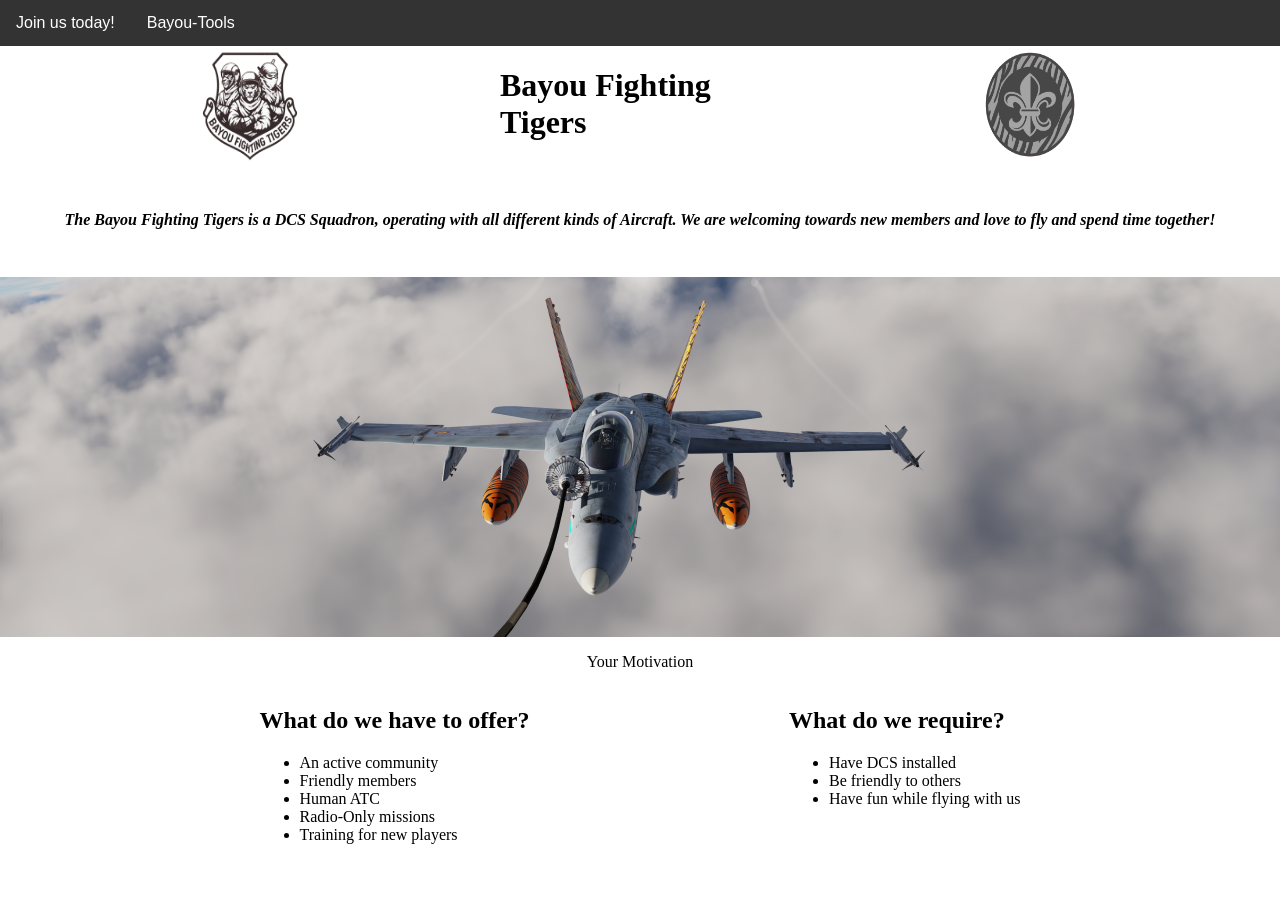
==== index.html @ 8747a4d9 "Add files via upload" ====
<!DOCTYPE html>
    <html>
        <head>
            <link href="./index.css" rel="stylesheet"/>
            <title id="title">159th Bayou Fighting Tigers</title>
         </head>
        <body>
            <div class="navbar">
            <a href="https://discord.gg/PzN5SMcUpk" target="_blank" >Join us today!</a>
            <div class="dropdown">
                <button class="dropbtn">Bayou-Tools
                <i class="fa fa-caret-down"></i>
                </button>
                <div class="dropdown-content">
                    <a href="./Mods.html" target="_blank">Mods</a>
                    <a href="https://drive.google.com/drive/folders/1nUEIK_yalOsYs9toBN4D34Zn_E34keL-" target="_blank">Liveries</a>
                    <a href="#">Kneeboards (WIP)</a>
					<a href="http://bayoufightingtigers.ddns.net:3000/" target="_blank">BFT-Olympus</a>
                </div>
            </div>
            </div>
            <div class="heading-wrapper">
                <img src="1000002084.png" alt="BFT Logo" class="BFT_pic">
                <h1><strong>Bayou Fighting Tigers</strong></h1>
                <img src="1000002083.webp" alt="BFT Thingy" class="BFT_pic">
            </div>
            <div id="text1">
			<p><strong><em>The Bayou Fighting Tigers is a DCS Squadron, operating with all different kinds of Aircraft. We are welcoming towards new members and love to fly and spend time together!</em></strong></p>
            </div>
			<img id="aar" src="./Screen_260607_181528.png" alt="159th F/A-18C Lot20 during aerial refueling">
            <p id="text2">Your Motivation</p>
            <div id="text3">
                <div>
                <h2>What do we have to offer?</h2>
                    <ul>
                        <li>An active community</li>
                        <li>Friendly members</li>
                        <li>Human ATC</li>
                        <li>Radio-Only missions</li>
                        <li>Training for new players</li>
                    </ul>
                </div>
                <div>
                    <h2>What do we require?</h2>
                    <ul>
                        <li>Have DCS installed</li>
                        <li>Be friendly to others</li>
                        <li>Have fun while flying with us</li>
                    </ul>
                </div>
            </div>
        </body>
    </html>
---- index.css ----
body {
    margin: 0;
    background: 121212;
}

#text1 {
    display: flex;
    justify-content: center;
    margin: 2rem;
}

.links {
    border: 1rem black;
    color: goldenrod;
}

.links:hover {
    border: 1rem black;
    background-color: goldenrod;
    color: black;
}

h1 {
    display: flex;
    justify-content: center;
    color: black;
}

.heading-wrapper {
    display: flex;
    justify-content: center;

}

.BFT_pic {
    width: 100px;
    height: auto;
    margin-left: 200px;
    margin-right: 200px;
}

#text2 {
    display: flex;
    justify-content: center;
}

#text3 {
    display: flex;
    justify-content: space-evenly;
}

#aar {
    display: flex;
    justify-content: center;
    width: 100%;
}

.navbar {
  overflow: hidden;
  background-color: #333;
  font-family: Arial;
}

.navbar a {
  float: left;
  font-size: 16px;
  color: white;
  text-align: center;
  padding: 14px 16px;
  text-decoration: none;
}

.dropdown {
  float: left;
  overflow: hidden;
}

.dropdown .dropbtn {
  font-size: 16px;
  border: none;
  outline: none;
  color: white;
  padding: 14px 16px;
  background-color: inherit;
  font-family: inherit;
  margin: 0;
}

.navbar a:hover, .dropdown:hover .dropbtn {
  background-color: #B25A26;
}

.dropdown-content {
  display: none;
  position: absolute;
  background-color: #f9f9f9;
  min-width: 160px;
  box-shadow: 0px 8px 16px 0px rgba(0,0,0,0.2);
  z-index: 1;
}

.dropdown-content a {
  float: none;
  color: black;
  padding: 12px 16px;
  text-decoration: none;
  display: block;
  text-align: left;
}

.dropdown-content a:hover {
  background-color: #ddd;
}

.dropdown:hover .dropdown-content {
  display: block;
}
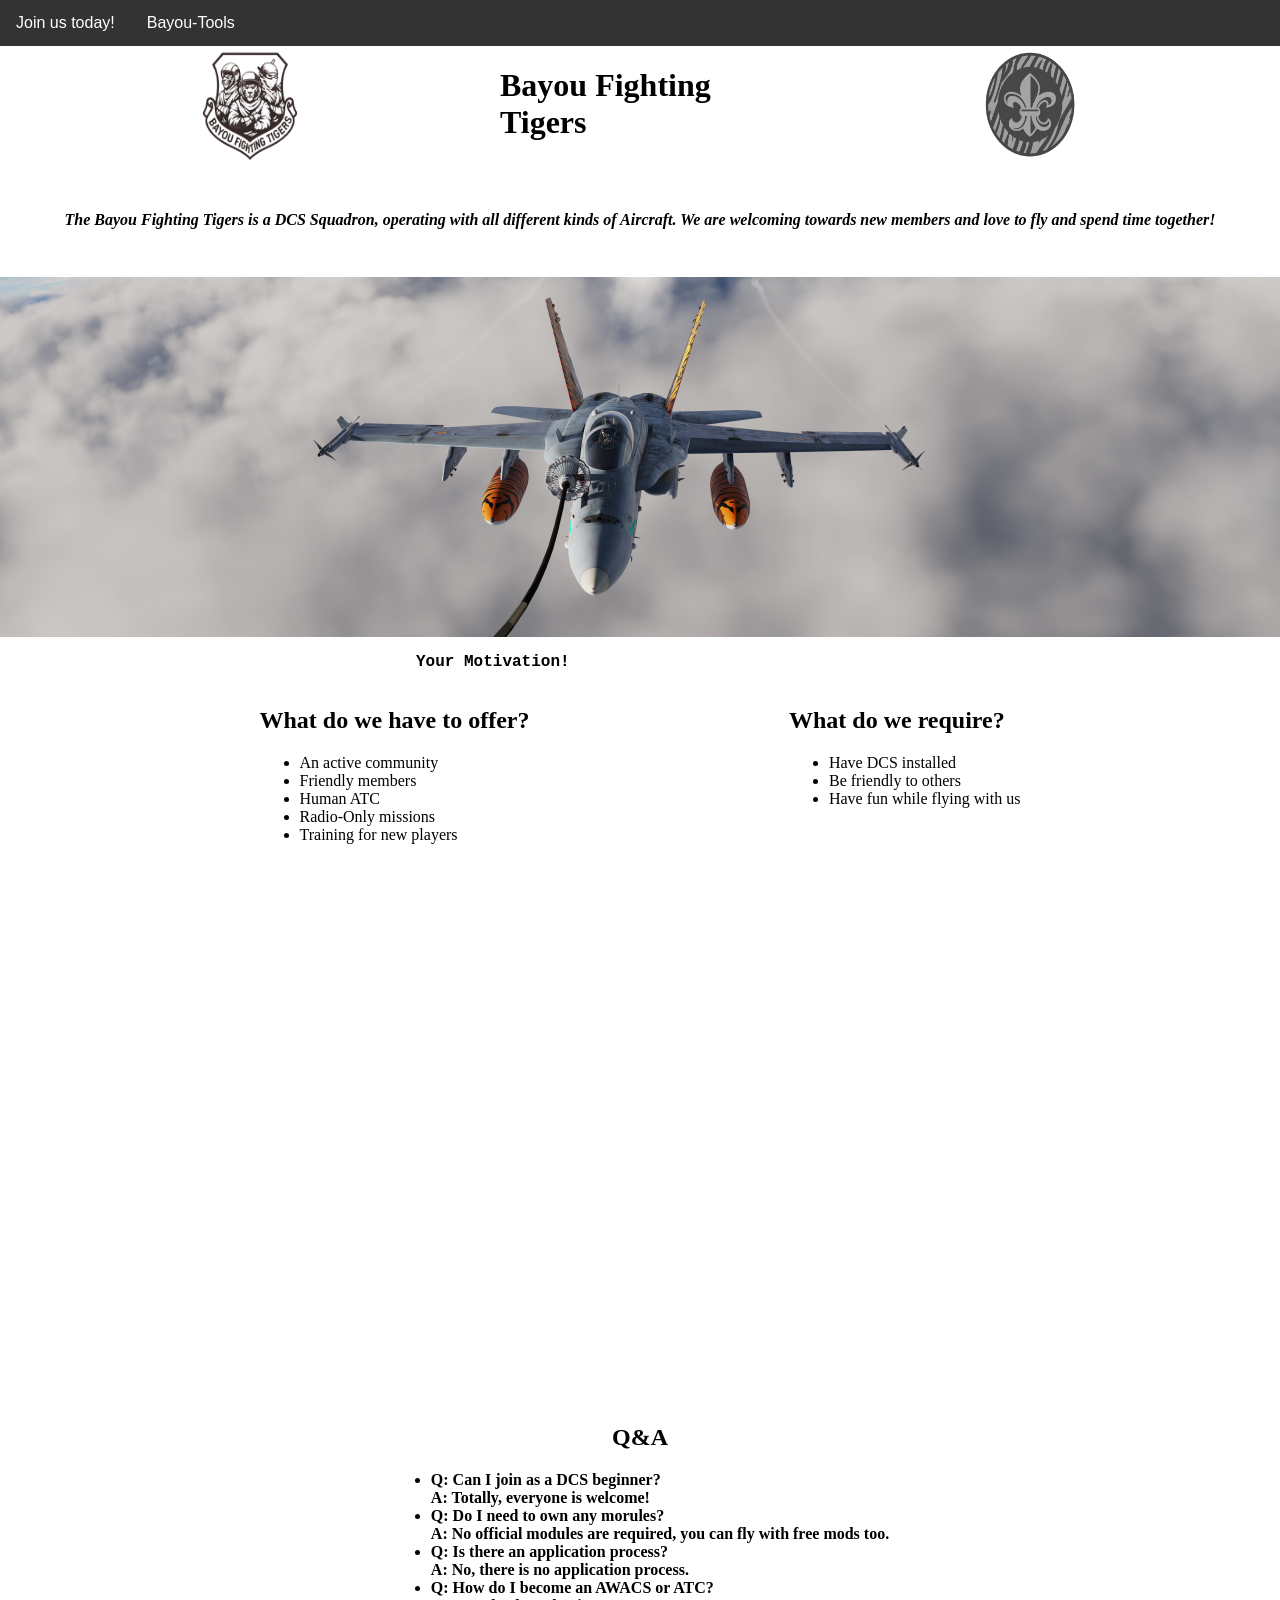
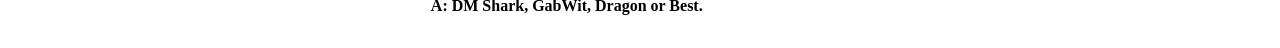
==== commit 3596ead0: "Add files via upload" ====
--- a/index.html
+++ b/index.html
@@ -13,7 +13,7 @@
                 </button>
                 <div class="dropdown-content">
                     <a href="./Mods.html" target="_blank">Mods</a>
-                    <a href="https://drive.google.com/drive/folders/1nUEIK_yalOsYs9toBN4D34Zn_E34keL-" target="_blank">Liveries</a>
+                    <a href="https://drive.google.com/drive/folders/1nUEIK_yalOsYs9toBN4D34Zn_E34keL-?usp=drive_link" target="_blank">Liveries</a>
                     <a href="#">Kneeboards (WIP)</a>
 					<a href="http://bayoufightingtigers.ddns.net:3000/" target="_blank">BFT-Olympus</a>
                 </div>
@@ -28,7 +28,7 @@
 			<p><strong><em>The Bayou Fighting Tigers is a DCS Squadron, operating with all different kinds of Aircraft. We are welcoming towards new members and love to fly and spend time together!</em></strong></p>
             </div>
 			<img id="aar" src="./Screen_260607_181528.png" alt="159th F/A-18C Lot20 during aerial refueling">
-            <p id="text2">Your Motivation</p>
+            <p id="text2"><strong>Your Motivation!</strong></p>
             <div id="text3">
                 <div>
                 <h2>What do we have to offer?</h2>
@@ -49,6 +49,22 @@
                     </ul>
                 </div>
             </div>
+            <div class="videos">
+                <iframe src="https://www.youtube.com/embed/q1IhkqyOR5o?si=D7icCVRSUshgBmw6" referrerpolicy="strict-origin-when-cross-origin" allow="compute-pressure" title="YouTube video player" frameborder="0" allow="accelerometer; autoplay; clipboard-write; encrypted-media; gyroscope; picture-in-picture; web-share" referrerpolicy="strict-origin-when-cross-origin" allowfullscreen class="videos"></iframe>
+            </div>
+            <div>
+                <h2 class="subheadline"><strong>Q&A</strong></h2>
+                <ul class="list"><strong>
+                    <li>Q: Can I join as a DCS beginner? <br>
+                    A: Totally, everyone is welcome!</li>
+                    <li>Q: Do I need to own any morules?<br>
+                    A: No official modules are required, you can fly with free mods too.</li>
+                    <li>Q: Is there an application process?<br>
+                    A: No, there is no application process.</li>
+                    <li>Q: How do I become an AWACS or ATC?<br>
+                    A: DM Shark, GabWit, Dragon or Best.</li>
+                </strong></ul>
+            </div>
         </body>
     </html>
     
--- a/index.css
+++ b/index.css
@@ -39,20 +39,55 @@
     margin-right: 200px;
 }
 
+@media only screen and (max-width: 1210px) {
+  .BFT_pic {
+      width: 100px;
+      height: 100px;
+      margin-left: 100px;
+      margin-right: 100px;
+  }
+}
+
 #text2 {
     display: flex;
     justify-content: center;
+    margin-right: 23%;
+    font-family: cursive, monospace;
 }
 
 #text3 {
     display: flex;
     justify-content: space-evenly;
+    margin-bottom: 2rem;
+}
+
+.subheadline {
+    display: flex;
+    justify-content: center;
+    margin-top: 2rem;
+}
+
+.list {
+    display: flex;
+    justify-content: center;
+    margin-bottom: 2rem;
+}
+
+.listitems {
+    margin-top: 1rem;
 }
 
 #aar {
     display: flex;
     justify-content: center;
     width: 100%;
+}
+
+.videos {
+    display: flex;
+    justify-content: center;
+    width: 100%;
+    height: 500px;
 }
 
 .navbar {
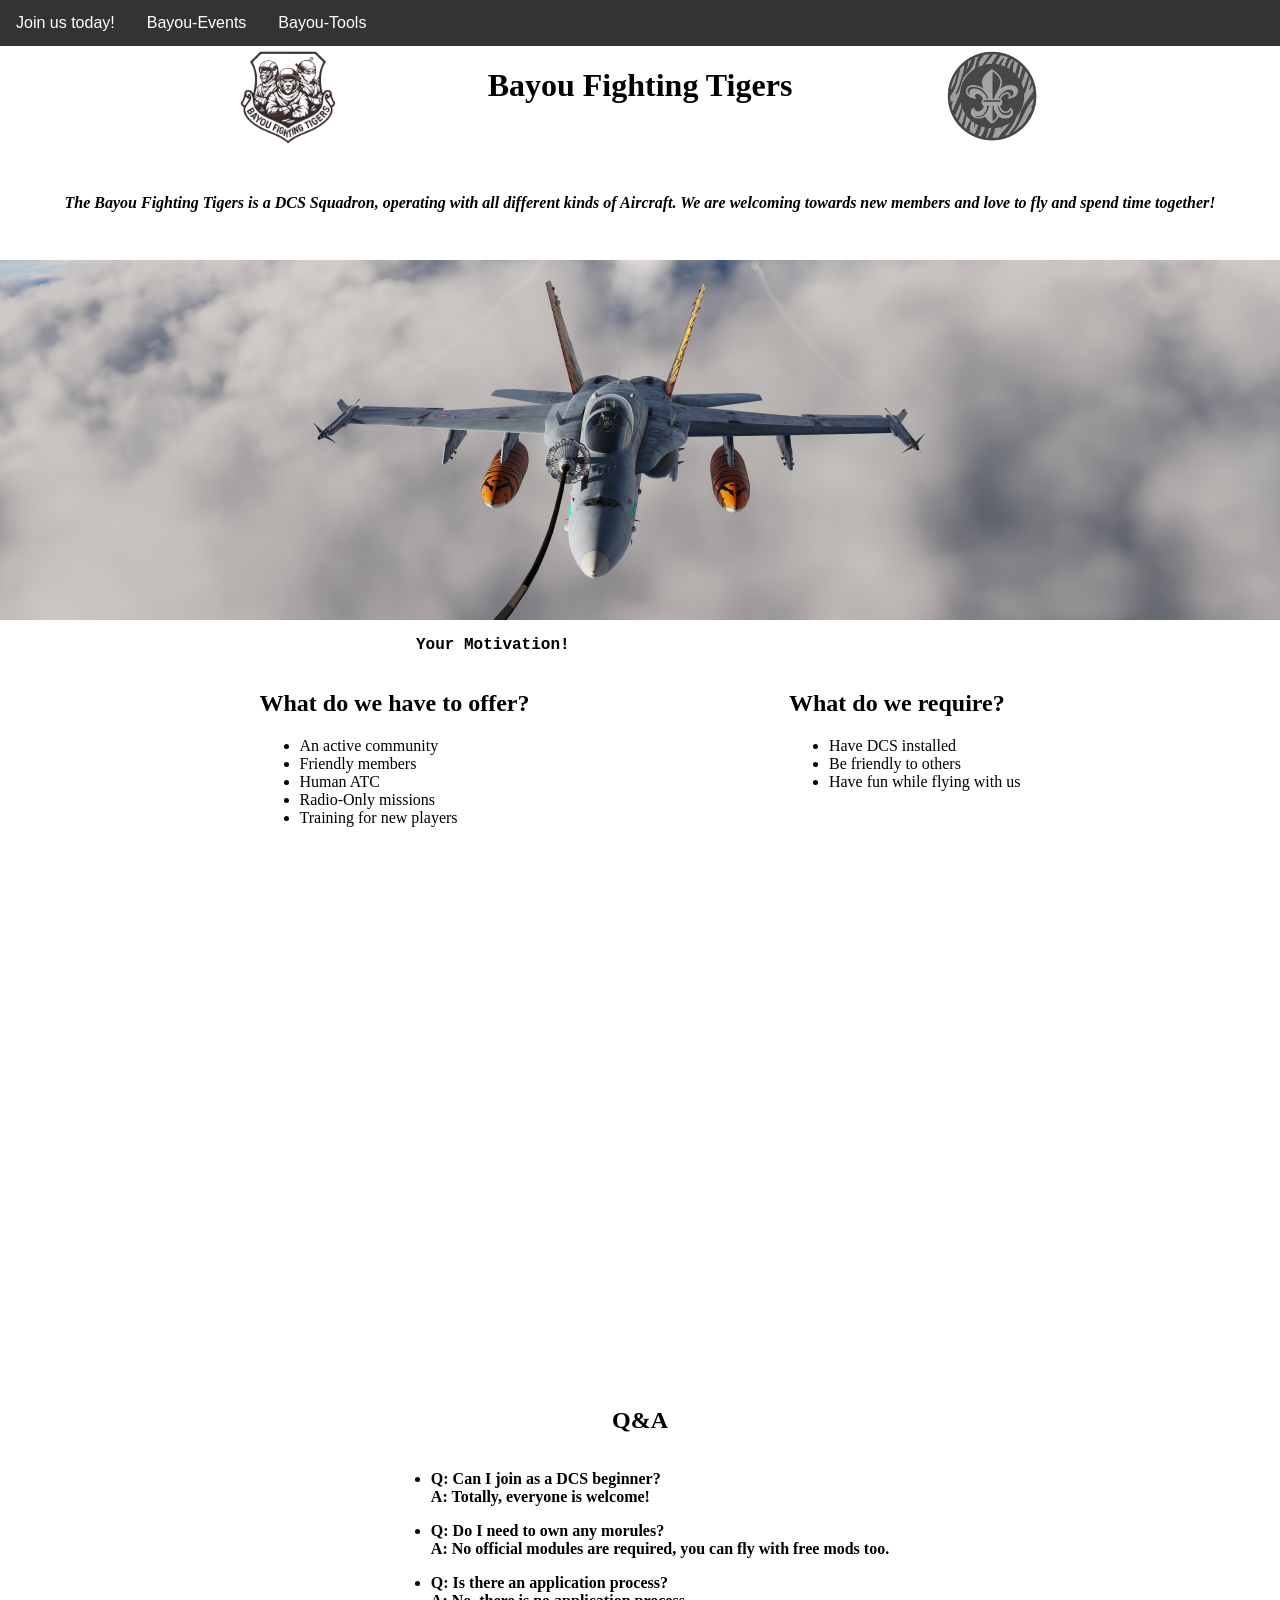
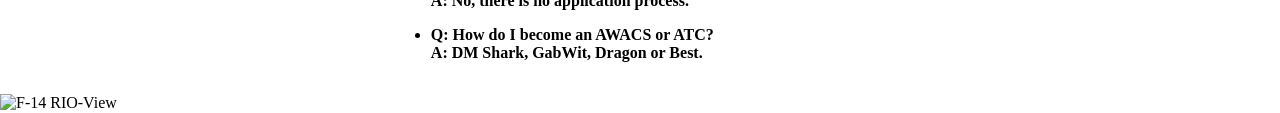
==== commit 10c56069: "Add files via upload" ====
--- a/index.html
+++ b/index.html
@@ -7,6 +7,7 @@
         <body>
             <div class="navbar">
             <a href="https://discord.gg/PzN5SMcUpk" target="_blank" >Join us today!</a>
+            <a href="events.html" target="_blank" >Bayou-Events</a>
             <div class="dropdown">
                 <button class="dropbtn">Bayou-Tools
                 <i class="fa fa-caret-down"></i>
@@ -25,7 +26,7 @@
                 <img src="1000002083.webp" alt="BFT Thingy" class="BFT_pic">
             </div>
             <div id="text1">
-			<p><strong><em>The Bayou Fighting Tigers is a DCS Squadron, operating with all different kinds of Aircraft. We are welcoming towards new members and love to fly and spend time together!</em></strong></p>
+			    <p><strong><em>The Bayou Fighting Tigers is a DCS Squadron, operating with all different kinds of Aircraft. We are welcoming towards new members and love to fly and spend time together!</em></strong></p>
             </div>
 			<img id="aar" src="./Screen_260607_181528.png" alt="159th F/A-18C Lot20 during aerial refueling">
             <p id="text2"><strong>Your Motivation!</strong></p>
@@ -55,15 +56,16 @@
             <div>
                 <h2 class="subheadline"><strong>Q&A</strong></h2>
                 <ul class="list"><strong>
-                    <li>Q: Can I join as a DCS beginner? <br>
+                    <li class="listitems">Q: Can I join as a DCS beginner? <br>
                     A: Totally, everyone is welcome!</li>
-                    <li>Q: Do I need to own any morules?<br>
+                    <li class="listitems">Q: Do I need to own any morules?<br>
                     A: No official modules are required, you can fly with free mods too.</li>
-                    <li>Q: Is there an application process?<br>
+                    <li class="listitems">Q: Is there an application process?<br>
                     A: No, there is no application process.</li>
-                    <li>Q: How do I become an AWACS or ATC?<br>
+                    <li class="listitems">Q: How do I become an AWACS or ATC?<br>
                     A: DM Shark, GabWit, Dragon or Best.</li>
                 </strong></ul>
+        <img src="DCS_2026-06-09_21-36-26_038.png" alt="F-14 RIO-View" id="rioview">
             </div>
         </body>
     </html>
--- a/index.css
+++ b/index.css
@@ -24,6 +24,7 @@
     display: flex;
     justify-content: center;
     color: black;
+    font-size: 2rem;
 }
 
 .heading-wrapper {
@@ -35,8 +36,8 @@
 .BFT_pic {
     width: 100px;
     height: auto;
-    margin-left: 200px;
-    margin-right: 200px;
+    margin-left: 150px;
+    margin-right: 150px;
 }
 
 @media only screen and (max-width: 1210px) {
@@ -88,6 +89,20 @@
     justify-content: center;
     width: 100%;
     height: 500px;
+}
+
+.images {
+    display: flex;
+    justify-content: center;
+    width: 100%;
+    height: 500px;
+}
+
+#rioview {
+    width: 100%;
+    height: 362px;
+    object-fit: cover;
+
 }
 
 .navbar {
